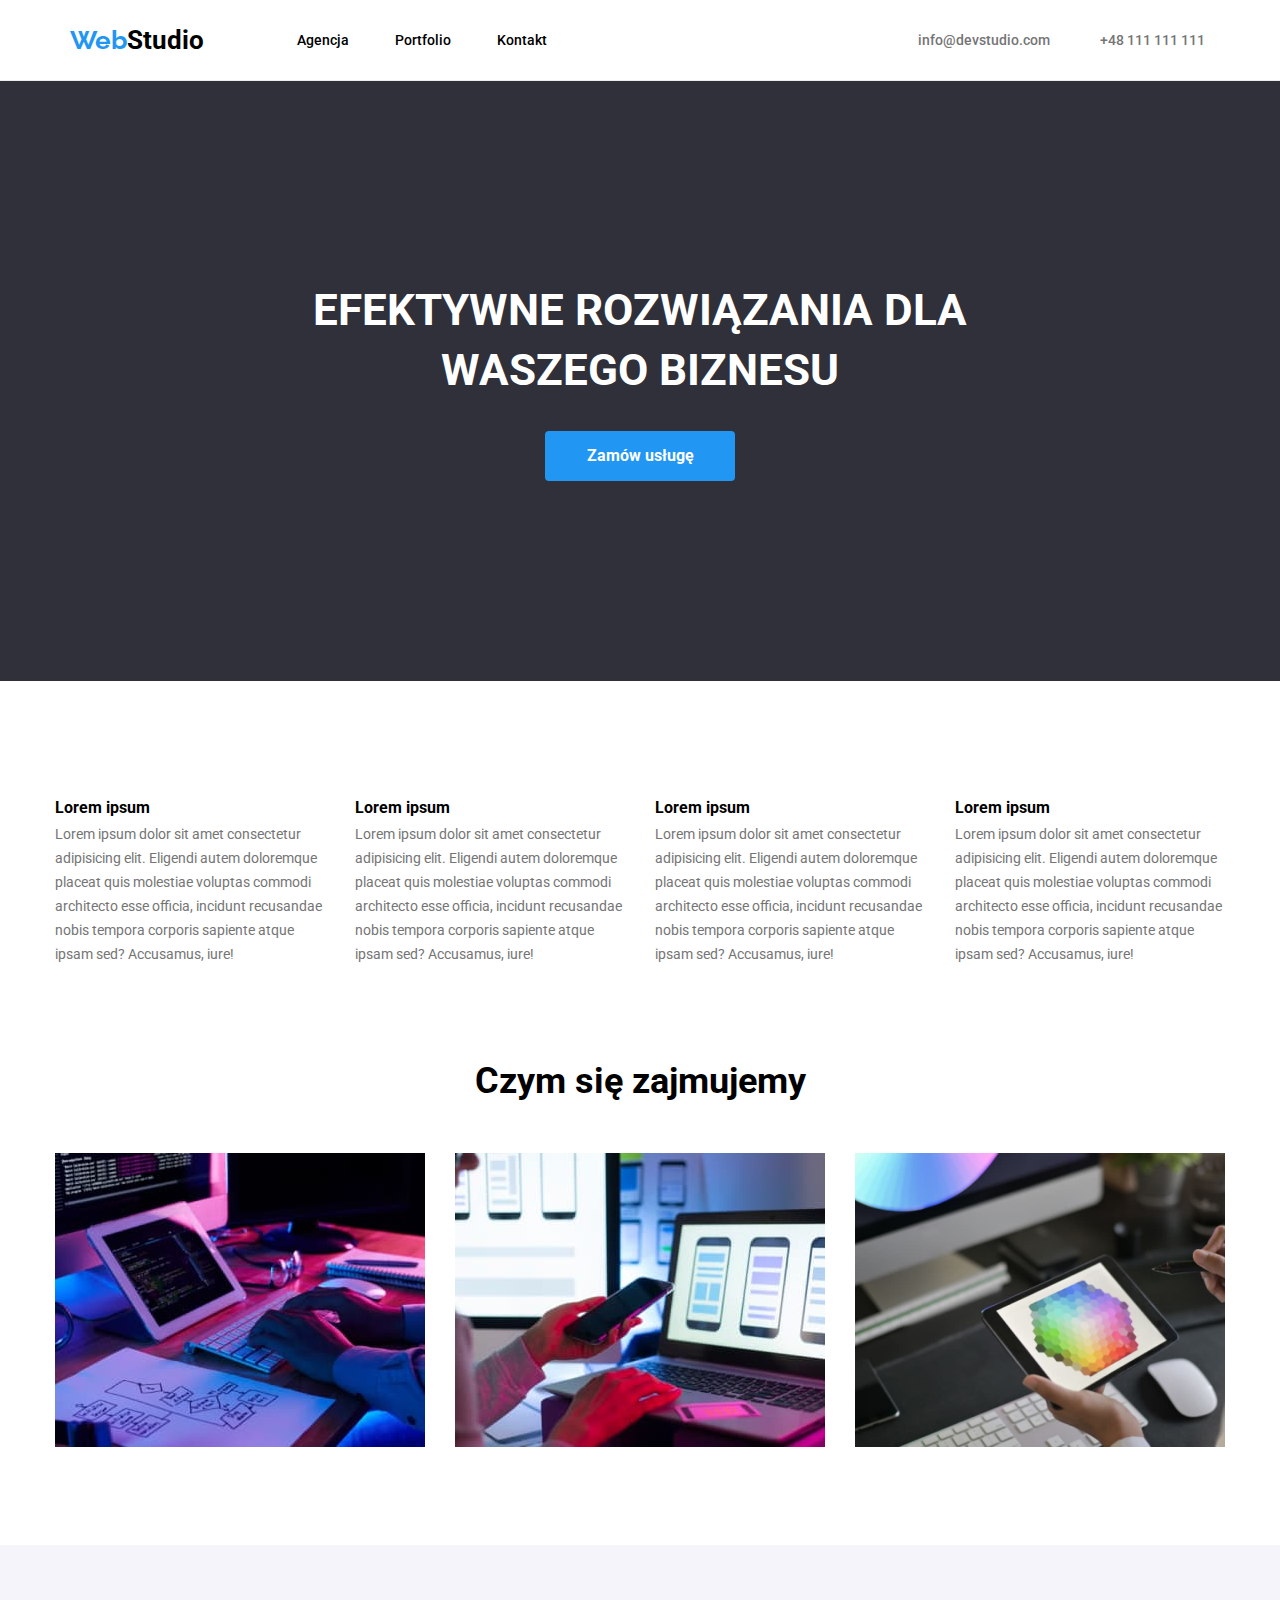
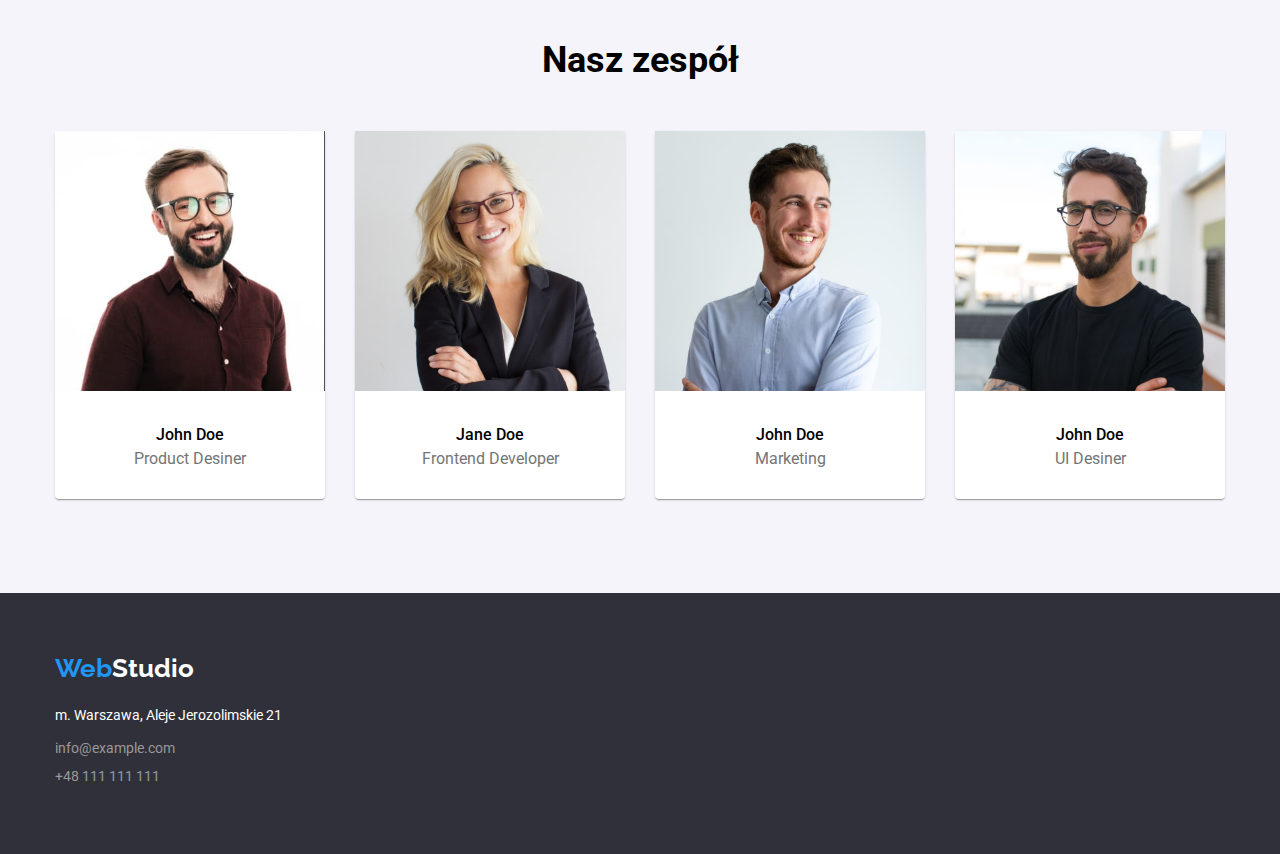
==== index.html @ 47dd6591 "init" ====
<!DOCTYPE html>
<html lang="en">
  <head>
    <meta charset="UTF-8" />
    <meta http-equiv="X-UA-Compatible" content="IE=edge" />
    <meta name="viewport" content="width=device-width, initial-scale=1.0" />
    <link rel="preconnect" href="https://fonts.googleapis.com" />
    <link rel="preconnect" href="https://fonts.gstatic.com" crossorigin />
    <link
      href="https://fonts.googleapis.com/css2?family=Raleway:wght@700&family=Roboto:wght@400;500;700;900&display=swap"
      rel="stylesheet"
    />
    <link rel="stylesheet" href="./css/modern.normalize.css" />
    <link rel="stylesheet" href="./css/styles.css" />
    <title>WebStudio</title>
  </head>
  <body>
    <header>
      <div class="container">
        <h1 class="logo">
          <a href="./index.html"><span>Web</span>Studio</a>
        </h1>
        <nav>
          <ul class="menu">
            <li><a class="nav-link" href="./index.html">Agencja</a></li>
            <li>
              <a class="nav-link" href="./portfolio.html">Portfolio</a>
            </li>
            <li><a class="nav-link" href="#Kontakt">Kontakt</a></li>
          </ul>
        </nav>
        <ul class="contact">
          <li>
            <a class="contact-link-header" href="mailto:info@devstudio.com"
              >info@devstudio.com</a
            >
          </li>
          <li>
            <a class="contact-link-header" href="tel:+48111111111"
              >+48 111 111 111</a
            >
          </li>
        </ul>
      </div>
    </header>
    <main>
      <div class="main-background">
        <h2>Efektywne rozwiązania dla waszego biznesu</h2>
        <button type="button">Zamów usługę</button>
      </div>
      <div class="container">
        <article class="article">
          <ul class="section">
            <li>
              <h3>Lorem ipsum</h3>
              <p>
                Lorem ipsum dolor sit amet consectetur adipisicing elit.
                Eligendi autem doloremque placeat quis molestiae voluptas
                commodi architecto esse officia, incidunt recusandae nobis
                tempora corporis sapiente atque ipsam sed? Accusamus, iure!
              </p>
            </li>
            <li>
              <h3>Lorem ipsum</h3>
              <p>
                Lorem ipsum dolor sit amet consectetur adipisicing elit.
                Eligendi autem doloremque placeat quis molestiae voluptas
                commodi architecto esse officia, incidunt recusandae nobis
                tempora corporis sapiente atque ipsam sed? Accusamus, iure!
              </p>
            </li>
            <li>
              <h3>Lorem ipsum</h3>
              <p>
                Lorem ipsum dolor sit amet consectetur adipisicing elit.
                Eligendi autem doloremque placeat quis molestiae voluptas
                commodi architecto esse officia, incidunt recusandae nobis
                tempora corporis sapiente atque ipsam sed? Accusamus, iure!
              </p>
            </li>
            <li>
              <h3>Lorem ipsum</h3>
              <p>
                Lorem ipsum dolor sit amet consectetur adipisicing elit.
                Eligendi autem doloremque placeat quis molestiae voluptas
                commodi architecto esse officia, incidunt recusandae nobis
                tempora corporis sapiente atque ipsam sed? Accusamus, iure!
              </p>
            </li>
          </ul>
        </article>
        <h2 class="section-header">Czym się zajmujemy</h2>
        <ul class="section activities">
          <li>
            <figure>
              <img
                src="./images/box1.jpg"
                alt="osoba pracująca przy biurku"
                width="370"
                height="294"
              />
            </figure>
          </li>
          <li>
            <figure>
              <img
                src="./images/box2.jpg"
                alt="osoba pracująca przy laptopie z telefonem w dłoni"
                width="370"
                height="294"
              />
            </figure>
          </li>
          <li>
            <figure>
              <img
                src="./images/box3.jpg"
                alt="osoba z tabletem w dłoni"
                width="370"
                height="294"
              />
            </figure>
          </li>
        </ul>
      </div>
      <div class="team-background">
        <h2 class="section-header">Nasz zespół</h2>
        <ul class="team section">
          <li class="team-card">
            <figure>
              <img
                src="./images/john_doe1.jpg"
                alt="młody mężczyzna z zarostem i w okularach"
                width="270"
                height="260"
              />
              <figcaption>
                <ul>
                  <li class="caption">John Doe</li>
                  <li class="subcaption">Product Desiner</li>
                </ul>
              </figcaption>
            </figure>
          </li>
          <li class="team-card">
            <figure>
              <img
                src="./images/jane_doe2.jpg"
                alt="młoda kobieta z blond włosami i w okularach"
                width="270"
                height="260"
              />
              <figcaption>
                <ul>
                  <li class="caption">Jane Doe</li>
                  <li class="subcaption">Frontend Developer</li>
                </ul>
              </figcaption>
            </figure>
          </li>
          <li class="team-card">
            <figure>
              <img
                src="./images/john_doe3.jpg"
                alt="młody mężczyzna z krótkim zarostem"
                width="270"
                height="260"
              />
              <figcaption>
                <ul>
                  <li class="caption">John Doe</li>
                  <li class="subcaption">Marketing</li>
                </ul>
              </figcaption>
            </figure>
          </li>
          <li class="team-card">
            <figure>
              <img
                src="./images/johh_doe4.jpg"
                alt="młody mężczynza z zarostem i w okularach ale trochę inny"
                width="270"
                height="260"
              />
              <figcaption>
                <ul>
                  <li class="caption">John Doe</li>
                  <li class="subcaption">UI Desiner</li>
                </ul>
              </figcaption>
            </figure>
          </li>
        </ul>
      </div>
    </main>
    <footer>
      <div class="container footer">
        <h3 class="logo">
          <a href="./index.html"
            ><span>Web</span><span class="logo-footer">Studio</span></a
          >
        </h3>
        <address class="address">m. Warszawa, Aleje Jerozolimskie 21</address>
        <ul>
          <li class="contact-footer">
            <a class="contact-link-footer" href="mailto:info@example.com"
              >info@example.com</a
            >
          </li>
          <li class="contact-footer">
            <a class="contact-link-footer" href="tel:+48111111111"
              >+48 111 111 111</a
            >
          </li>
        </ul>
      </div>
    </footer>
  </body>
</html>
---- css/styles.css ----
body {
  font-family: "Roboto", sans-serif;
  color: var(--text-color-global);
  background-color: var(--background-light);
}
header {
  background-color: var(--background-light);
  border-bottom: var(--main-border);
}
footer {
  background-color: var(--backgroud-dark);
}
:root {
  --backgroud-dark: #2f303a;
  --background-light: #ffffff;
  --background-medium: #f5f4fa;
  --logo-1: #2196f3;
  --logo-2: #000000;
  --logo-3: #ffffff;
  --active1: #2196f3;
  --active2: #ffffff;
  --contact-header: #757575;
  --contact-footer: hsl(0, 0%, 60%);
  --address: #ffffff;
  --main-header: #ffffff;
  --main-btn-background: #2196f3;
  --main-btn-text: #ffffff;
  --text-global: #212121;
  --text-content: #757575;
  --main-border: 1px solid #ececec;
  --card-border: 1px solid #eeeeee;
}
ul,
li {
  list-style: none;
  padding: 0;
  margin: 0;
}
h1,
h2,
h3,
p {
  margin: 0;
}
.nav-link {
  text-decoration: none;
  color: var(--text-color-global);
  font-size: 14px;
  line-height: 1.14;
  font-weight: 500;
}
.contact-link-header {
  color: var(--contact-header);
  text-decoration: none;
  font-size: 14px;
  line-height: 1.14;
  font-weight: 500;
}
.contact-link-footer {
  color: var(--contact-footer);
  text-decoration: none;
  font-size: 14px;
  line-height: 1.71;
}
.address {
  color: var(--address);
  font-size: 14px;
  line-height: 1.71;
  font-style: normal;
  margin-top: 20px;
  margin-bottom: 4.5px;
}
.contact-link-header:focus,
.contact-link-header:hover,
.contact-link-footer:focus,
.contact-link-footer:hover,
.nav-link:focus,
.nav-link:hover {
  color: var(--active1);
}
.filter-btn {
  font-size: 16px;
  line-height: 1.63;
  font-weight: 500;
  cursor: pointer;
  border: none;
  border-radius: 4px;
  padding: 6px 22px;
}
.filter-btn:focus,
.filter-btn:hover {
  color: var(--active2);
  background-color: var(--active1);
}
.article h3 {
  margin-bottom: 5px;
}
.article p {
  color: var(--text-content);
  line-height: 1.71;
  margin-top: 5px;
  max-width: 270px;
}
.article {
  font-size: 14px;
  line-height: 1.14;
}
.team {
  line-height: 1.19;
}
.team-background {
  background-color: var(--background-medium);
  margin: 0 auto;
  padding-top: 94px;
}
.team-card {
  height: 368px;
  width: 270px;
  border-radius: 4px;
  box-shadow: 0px 2px 1px -1px rgba(0, 0, 0, 0.2),
    0px 1px 1px 0px rgba(0, 0, 0, 0.14), 0px 1px 3px 0px rgba(0, 0, 0, 0.12);
  background-color: var(--background-light);
}
.team-card figcaption {
  padding: 30px;
}
.team .caption {
  font-size: 16px;
  font-weight: 500;
  text-align: center;
  margin-bottom: 5px;
}
.team .subcaption {
  color: var(--text-content);
  font-size: 16px;
  text-align: center;
  margin-top: 5px;
}
.portfolio-card {
  height: 404px;
  width: 370px;
  border-bottom: var(--card-border);
  border-right: var(--card-border);
  border-left: var(--card-border);
}
.portfolio-card figcaption {
  padding: 20px 24px;
}
.portfolio .caption {
  font-size: 18px;
  line-height: 2;
  font-weight: 700;
  margin-bottom: 2px;
}
.portfolio .subcaption {
  color: var(--text-content);
  font-size: 16px;
  line-height: 1.88;
  margin-top: 2px;
}
.main-background {
  background-color: var(--backgroud-dark);
  display: flex;
  flex-direction: column;
  margin: 0 auto;
  padding-top: 200px;
  padding-bottom: 200px;
  align-items: center;
}
.main-background h2 {
  color: var(--main-header);
  font-size: 44px;
  line-height: 1.36;
  text-align: center;
  text-transform: uppercase;
  margin-bottom: 15px;
  max-width: 696px;
}
.main-background button {
  color: var(--main-btn-text);
  background-color: var(--main-btn-background);
  font-size: 16px;
  line-height: 1.88;
  font-weight: 700;
  cursor: pointer;
  padding: 10px 41.5px;
  margin-top: 15px;
  border: none;
  border-radius: 4px;
}
.logo {
  font-size: 26px;
  line-height: 1.19;
  text-decoration: none;
  margin-right: 46.5px;
}
.logo a {
  text-decoration: none;
  color: var(--logo-2);
}
.logo span {
  font-family: "raleway";
  color: var(--logo-1);
}
.logo .logo-footer {
  color: var(--logo-3);
}
.section-header {
  font-size: 36px;
  line-height: 1.17;
  text-align: center;
  margin-bottom: 50px;
}
.container {
  display: flex;
  margin: 0 auto;
  max-width: 1200px;
  align-items: center;
  align-content: center;
  padding: 24.5px 15px;
  flex-wrap: wrap;
  justify-content: center;
}
main > .container {
  padding-bottom: 0;
}
.menu {
  display: flex;
  margin-left: 46.5px;
  margin-right: 185.5px;
  gap: 46px;
}
.contact {
  display: flex;
  margin-left: 185.5px;
  margin-right: 6px;
  gap: 50px;
}
.section {
  display: flex;
  padding-top: 94px;
  padding-bottom: 94px;
  flex-wrap: wrap;
  gap: 30px;
  margin: 0 auto;
}
.section figure {
  margin: 0 auto;
}
.section.team,
.section.activities,
.section.portfolio {
  padding-top: 0px;
}
.section.team {
  max-width: 1200px;
  padding-left: 15px;
  padding-right: 15px;
}
.filter {
  display: flex;
  gap: 8px;
  margin-top: 94px;
  margin-bottom: 50px;
}
.footer {
  display: flex;
  flex-direction: column;
  align-items: start;
  align-content: flex-start;
  padding: 60px 15px;
}
.contact-footer {
  margin: 4.5px 0px;
}
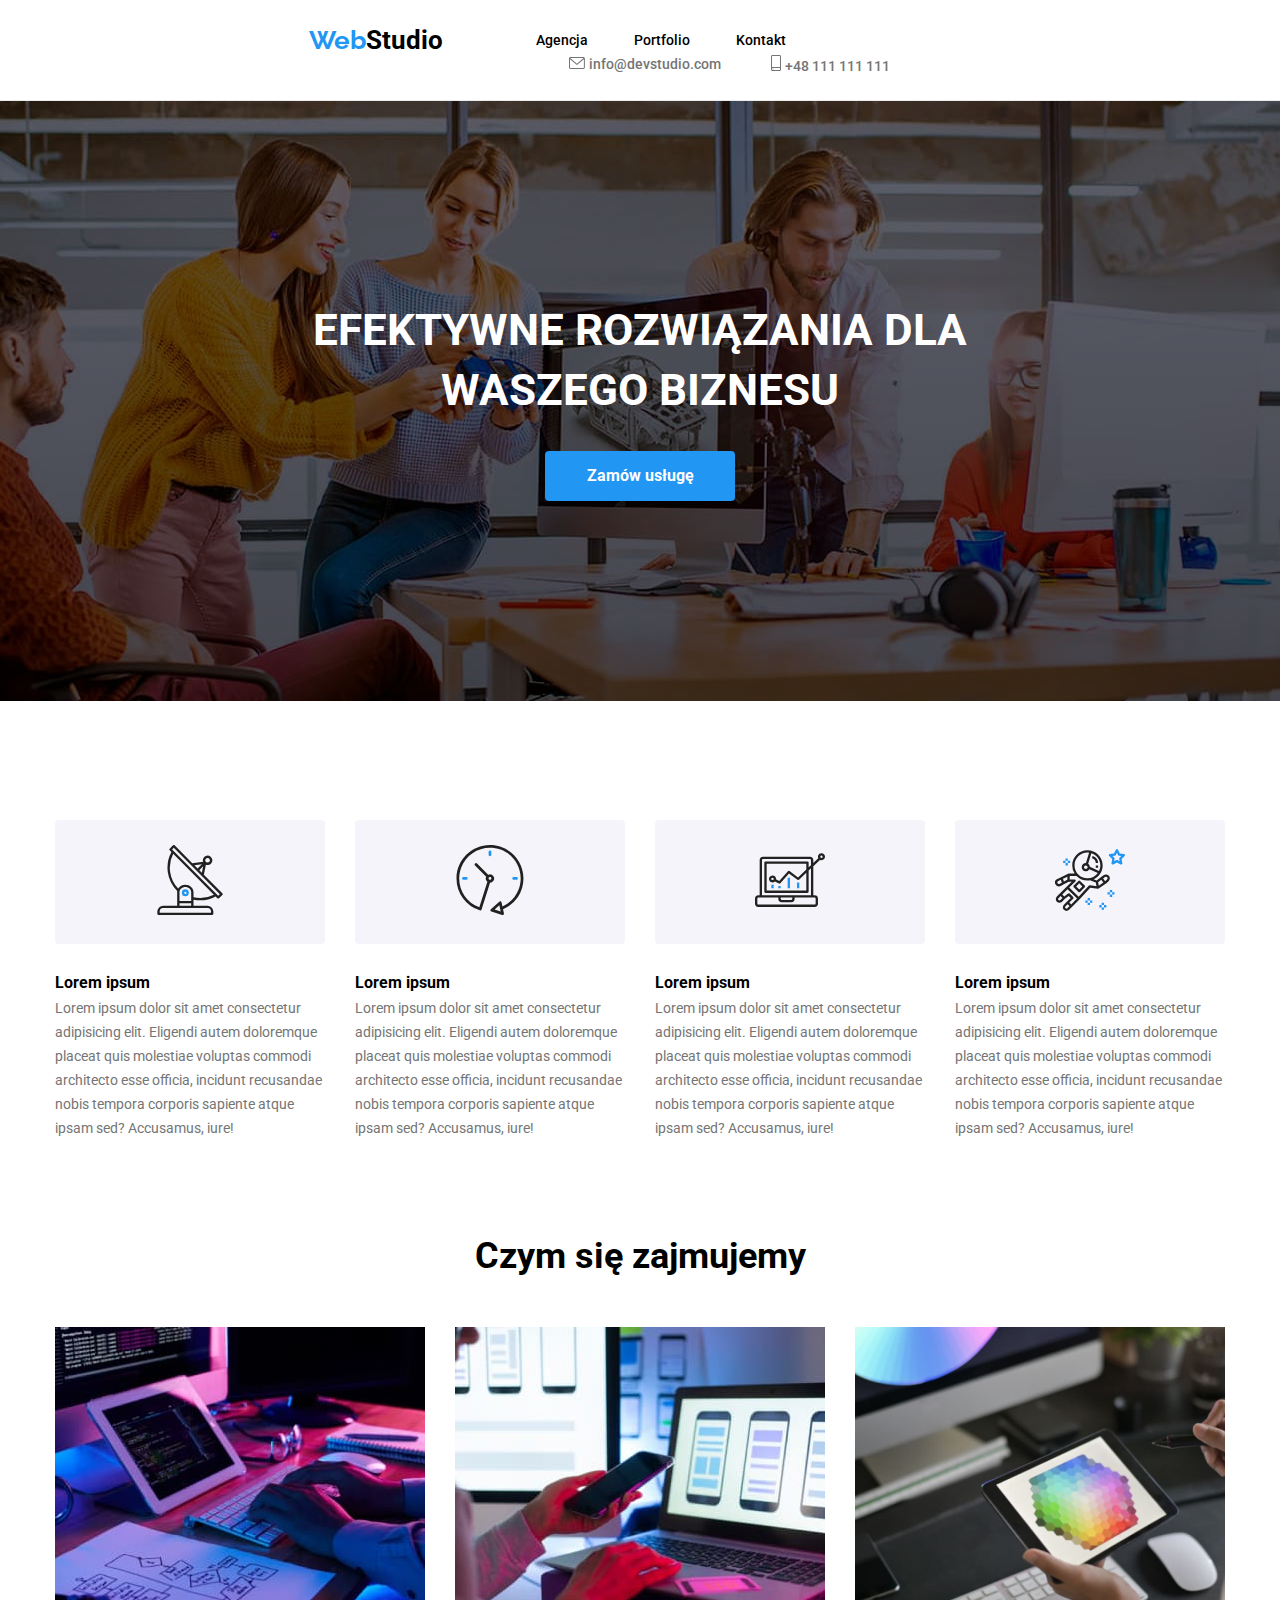
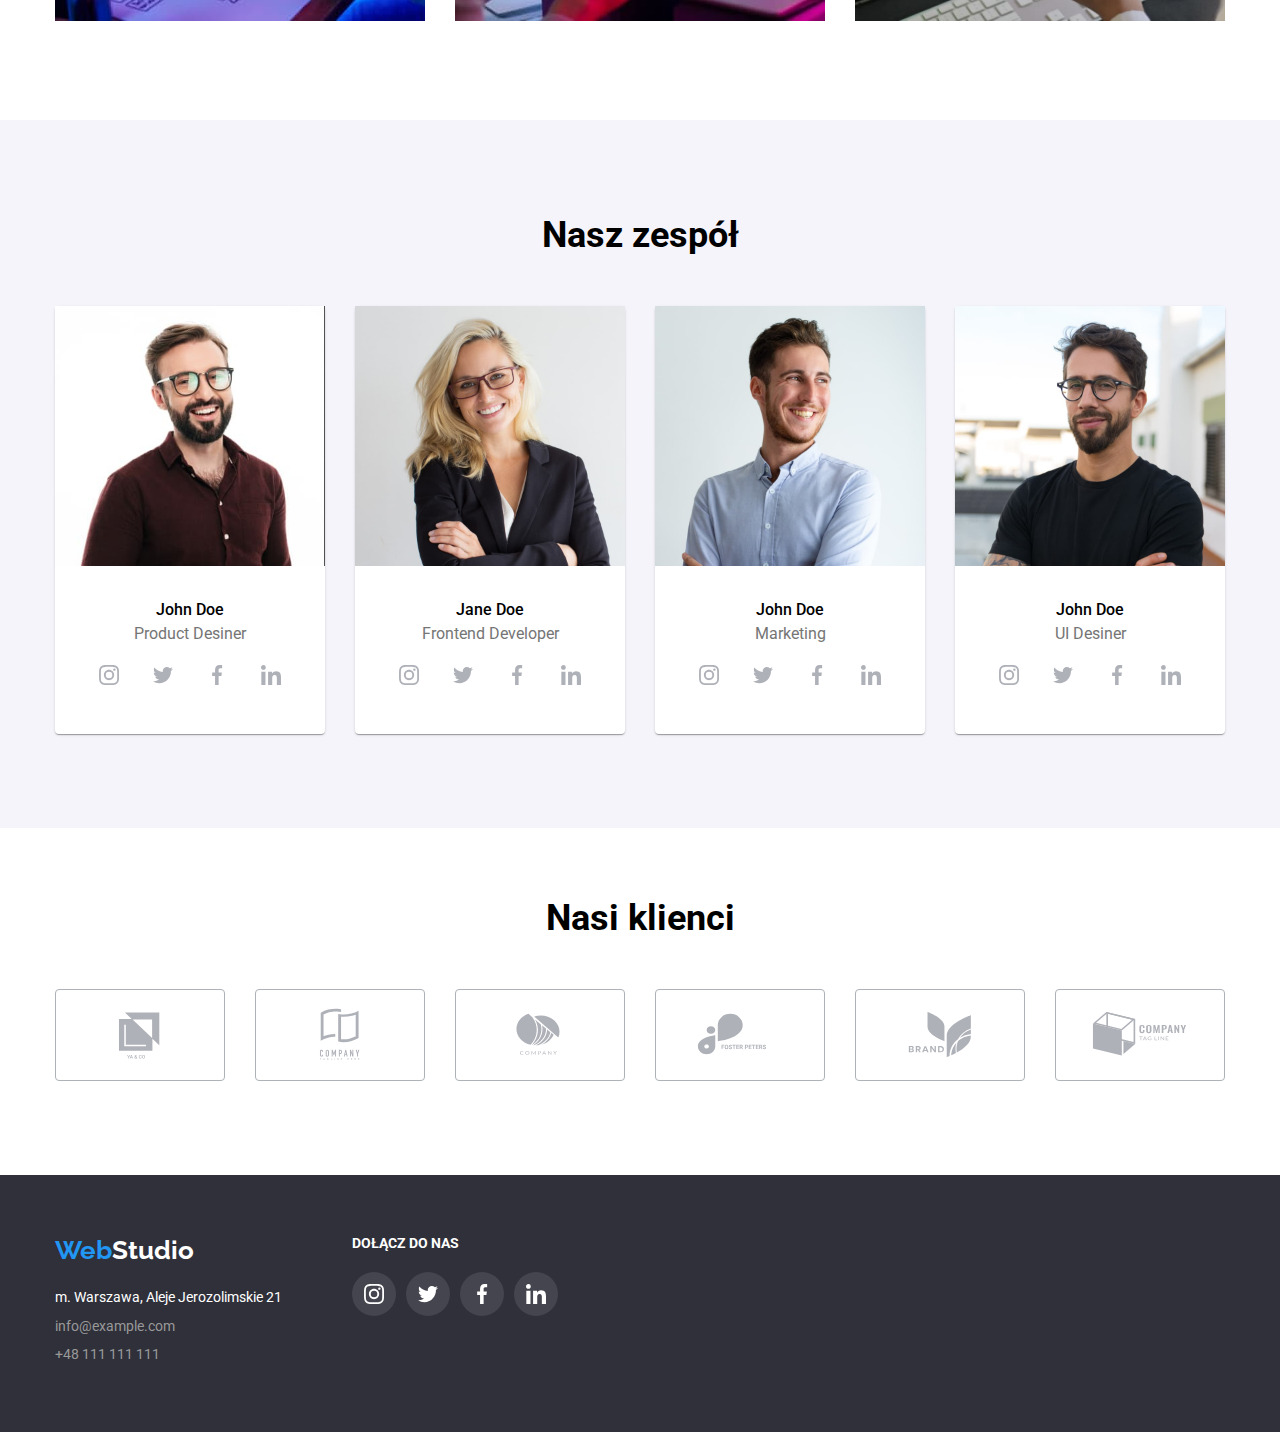
==== commit 26c5bb04: "part_x" ====
--- a/index.html
+++ b/index.html
@@ -31,14 +31,30 @@
         </nav>
         <ul class="contact">
           <li>
-            <a class="contact-link-header" href="mailto:info@devstudio.com"
-              >info@devstudio.com</a
-            >
-          </li>
-          <li>
-            <a class="contact-link-header" href="tel:+48111111111"
-              >+48 111 111 111</a
-            >
+            <div class="mail">
+              <svg width="16" height="12">
+                <use
+                  class="contact-icons"
+                  xlink:href="./images/icons.svg#icon-envelope"
+                ></use>
+              </svg>
+              <a class="contact-link-header" href="mailto:info@devstudio.com"
+                >info@devstudio.com</a
+              >
+            </div>
+          </li>
+          <li>
+            <div class="phone">
+              <svg width="10" height="16">
+                <use
+                  class="contact-icons"
+                  xlink:href="./images/icons.svg#icon-smartphone"
+                ></use>
+              </svg>
+              <a class="contact-link-header" href="tel:+48111111111"
+                >+48 111 111 111</a
+              >
+            </div>
           </li>
         </ul>
       </div>
@@ -52,6 +68,11 @@
         <article class="article">
           <ul class="section">
             <li>
+              <div class="activity-card">
+                <svg width="70" height="70">
+                  <use xlink:href="./images/icons.svg#icon-antenna"></use>
+                </svg>
+              </div>
               <h3>Lorem ipsum</h3>
               <p>
                 Lorem ipsum dolor sit amet consectetur adipisicing elit.
@@ -61,6 +82,11 @@
               </p>
             </li>
             <li>
+              <div class="activity-card">
+                <svg width="70" height="70">
+                  <use xlink:href="./images/icons.svg#icon-clock"></use>
+                </svg>
+              </div>
               <h3>Lorem ipsum</h3>
               <p>
                 Lorem ipsum dolor sit amet consectetur adipisicing elit.
@@ -70,6 +96,11 @@
               </p>
             </li>
             <li>
+              <div class="activity-card">
+                <svg width="70" height="70">
+                  <use xlink:href="./images/icons.svg#icon-diagram"></use>
+                </svg>
+              </div>
               <h3>Lorem ipsum</h3>
               <p>
                 Lorem ipsum dolor sit amet consectetur adipisicing elit.
@@ -79,6 +110,11 @@
               </p>
             </li>
             <li>
+              <div class="activity-card">
+                <svg width="70" height="70">
+                  <use xlink:href="./images/icons.svg#icon-astronaut"></use>
+                </svg>
+              </div>
               <h3>Lorem ipsum</h3>
               <p>
                 Lorem ipsum dolor sit amet consectetur adipisicing elit.
@@ -139,6 +175,48 @@
                   <li class="caption">John Doe</li>
                   <li class="subcaption">Product Desiner</li>
                 </ul>
+                <ul class="socials">
+                  <li>
+                    <div class="icon-background">
+                      <svg width="20" height="20">
+                        <use
+                          class="socials-icons"
+                          xlink:href="./images/icons.svg#icon-instagram"
+                        ></use>
+                      </svg>
+                    </div>
+                  </li>
+                  <li>
+                    <div class="icon-background">
+                      <svg width="20" height="20">
+                        <use
+                          class="socials-icons"
+                          xlink:href="./images/icons.svg#icon-twitter"
+                        ></use>
+                      </svg>
+                    </div>
+                  </li>
+                  <li>
+                    <div class="icon-background">
+                      <svg width="20" height="20">
+                        <use
+                          class="socials-icons"
+                          xlink:href="./images/icons.svg#icon-facebook"
+                        ></use>
+                      </svg>
+                    </div>
+                  </li>
+                  <li>
+                    <div class="icon-background">
+                      <svg width="20" height="20">
+                        <use
+                          class="socials-icons"
+                          xlink:href="./images/icons.svg#icon-linkedin"
+                        ></use>
+                      </svg>
+                    </div>
+                  </li>
+                </ul>
               </figcaption>
             </figure>
           </li>
@@ -155,6 +233,48 @@
                   <li class="caption">Jane Doe</li>
                   <li class="subcaption">Frontend Developer</li>
                 </ul>
+                <ul class="socials">
+                  <li>
+                    <div class="icon-background">
+                      <svg width="20" height="20">
+                        <use
+                          class="socials-icons"
+                          xlink:href="./images/icons.svg#icon-instagram"
+                        ></use>
+                      </svg>
+                    </div>
+                  </li>
+                  <li>
+                    <div class="icon-background">
+                      <svg width="20" height="20">
+                        <use
+                          class="socials-icons"
+                          xlink:href="./images/icons.svg#icon-twitter"
+                        ></use>
+                      </svg>
+                    </div>
+                  </li>
+                  <li>
+                    <div class="icon-background">
+                      <svg width="20" height="20">
+                        <use
+                          class="socials-icons"
+                          xlink:href="./images/icons.svg#icon-facebook"
+                        ></use>
+                      </svg>
+                    </div>
+                  </li>
+                  <li>
+                    <div class="icon-background">
+                      <svg width="20" height="20">
+                        <use
+                          class="socials-icons"
+                          xlink:href="./images/icons.svg#icon-linkedin"
+                        ></use>
+                      </svg>
+                    </div>
+                  </li>
+                </ul>
               </figcaption>
             </figure>
           </li>
@@ -171,6 +291,48 @@
                   <li class="caption">John Doe</li>
                   <li class="subcaption">Marketing</li>
                 </ul>
+                <ul class="socials">
+                  <li>
+                    <div class="icon-background">
+                      <svg width="20" height="20">
+                        <use
+                          class="socials-icons"
+                          xlink:href="./images/icons.svg#icon-instagram"
+                        ></use>
+                      </svg>
+                    </div>
+                  </li>
+                  <li>
+                    <div class="icon-background">
+                      <svg width="20" height="20">
+                        <use
+                          class="socials-icons"
+                          xlink:href="./images/icons.svg#icon-twitter"
+                        ></use>
+                      </svg>
+                    </div>
+                  </li>
+                  <li>
+                    <div class="icon-background">
+                      <svg width="20" height="20">
+                        <use
+                          class="socials-icons"
+                          xlink:href="./images/icons.svg#icon-facebook"
+                        ></use>
+                      </svg>
+                    </div>
+                  </li>
+                  <li>
+                    <div class="icon-background">
+                      <svg width="20" height="20">
+                        <use
+                          class="socials-icons"
+                          xlink:href="./images/icons.svg#icon-linkedin"
+                        ></use>
+                      </svg>
+                    </div>
+                  </li>
+                </ul>
               </figcaption>
             </figure>
           </li>
@@ -187,32 +349,186 @@
                   <li class="caption">John Doe</li>
                   <li class="subcaption">UI Desiner</li>
                 </ul>
+                <ul class="socials">
+                  <li>
+                    <div class="icon-background">
+                      <svg width="20" height="20">
+                        <use
+                          class="socials-icons"
+                          xlink:href="./images/icons.svg#icon-instagram"
+                        ></use>
+                      </svg>
+                    </div>
+                  </li>
+                  <li>
+                    <div class="icon-background">
+                      <svg width="20" height="20">
+                        <use
+                          class="socials-icons"
+                          xlink:href="./images/icons.svg#icon-twitter"
+                        ></use>
+                      </svg>
+                    </div>
+                  </li>
+                  <li>
+                    <div class="icon-background">
+                      <svg width="20" height="20">
+                        <use
+                          class="socials-icons"
+                          xlink:href="./images/icons.svg#icon-facebook"
+                        ></use>
+                      </svg>
+                    </div>
+                  </li>
+                  <li>
+                    <div class="icon-background">
+                      <svg width="20" height="20">
+                        <use
+                          class="socials-icons"
+                          xlink:href="./images/icons.svg#icon-linkedin"
+                        ></use>
+                      </svg>
+                    </div>
+                  </li>
+                </ul>
               </figcaption>
             </figure>
+          </li>
+        </ul>
+      </div>
+      <div class="container clients">
+        <h2 class="section-header">Nasi klienci</h2>
+        <ul class="section clients">
+          <li>
+            <div class="client-card">
+              <svg width="106" height="60">
+                <use
+                  class="brands-icons"
+                  xlink:href="./images/icons.svg#icon-logo-1"
+                ></use>
+              </svg>
+            </div>
+          </li>
+          <li>
+            <div class="client-card">
+              <svg width="106" height="60">
+                <use
+                  class="brands-icons"
+                  xlink:href="./images/icons.svg#icon-logo-2"
+                ></use>
+              </svg>
+            </div>
+          </li>
+          <li>
+            <div class="client-card">
+              <svg width="106" height="60">
+                <use
+                  class="brands-icons"
+                  xlink:href="./images/icons.svg#icon-logo-3"
+                ></use>
+              </svg>
+            </div>
+          </li>
+          <li>
+            <div class="client-card">
+              <svg width="106" height="60">
+                <use
+                  class="brands-icons"
+                  xlink:href="./images/icons.svg#icon-logo-4"
+                ></use>
+              </svg>
+            </div>
+          </li>
+          <li>
+            <div class="client-card">
+              <svg width="106" height="60">
+                <use
+                  class="brands-icons"
+                  xlink:href="./images/icons.svg#icon-logo-5"
+                ></use>
+              </svg>
+            </div>
+          </li>
+          <li>
+            <div class="client-card">
+              <svg width="106" height="60">
+                <use
+                  class="brands-icons"
+                  xlink:href="./images/icons.svg#icon-logo-6"
+                ></use>
+              </svg>
+            </div>
           </li>
         </ul>
       </div>
     </main>
     <footer>
       <div class="container footer">
-        <h3 class="logo">
-          <a href="./index.html"
-            ><span>Web</span><span class="logo-footer">Studio</span></a
-          >
-        </h3>
-        <address class="address">m. Warszawa, Aleje Jerozolimskie 21</address>
-        <ul>
-          <li class="contact-footer">
-            <a class="contact-link-footer" href="mailto:info@example.com"
-              >info@example.com</a
+        <div class="footer-column-1">
+          <h3 class="logo">
+            <a href="./index.html"
+              ><span>Web</span><span class="logo-footer">Studio</span></a
             >
-          </li>
-          <li class="contact-footer">
-            <a class="contact-link-footer" href="tel:+48111111111"
-              >+48 111 111 111</a
-            >
-          </li>
-        </ul>
+          </h3>
+          <address class="address">m. Warszawa, Aleje Jerozolimskie 21</address>
+          <ul>
+            <li class="contact-footer">
+              <a class="contact-link-footer" href="mailto:info@example.com"
+                >info@example.com</a
+              >
+            </li>
+            <li class="contact-footer">
+              <a class="contact-link-footer" href="tel:+48111111111"
+                >+48 111 111 111</a
+              >
+            </li>
+          </ul>
+        </div>
+        <div class="footer-coulumn-2">
+          <span class="JoinUs">Dołącz do nas</span>
+          <ul class="socials footer-socials">
+            <li>
+              <div class="icon-background">
+                <svg width="20" height="20">
+                  <use
+                    class="socials-icons"
+                    xlink:href="./images/icons.svg#icon-instagram"
+                  ></use>
+                </svg>
+              </div>
+            </li>
+            <li>
+              <div class="icon-background">
+                <svg width="20" height="20">
+                  <use
+                    class="socials-icons"
+                    xlink:href="./images/icons.svg#icon-twitter"
+                  ></use>
+                </svg>
+              </div>
+            </li>
+            <li>
+              <div class="icon-background">
+                <svg width="20" height="20">
+                  <use
+                    class="socials-icons"
+                    xlink:href="./images/icons.svg#icon-facebook"
+                  ></use>
+                </svg>
+              </div>
+            </li>
+            <li>
+              <div class="icon-background">
+                <svg width="20" height="20">
+                  <use
+                    class="socials-icons"
+                    xlink:href="./images/icons.svg#icon-linkedin"
+                  ></use>
+                </svg>
+              </div>
+            </li>
+          </ul>
+        </div>
       </div>
     </footer>
   </body>
--- a/css/styles.css
+++ b/css/styles.css
@@ -1,15 +1,3 @@
-body {
-  font-family: "Roboto", sans-serif;
-  color: var(--text-color-global);
-  background-color: var(--background-light);
-}
-header {
-  background-color: var(--background-light);
-  border-bottom: var(--main-border);
-}
-footer {
-  background-color: var(--backgroud-dark);
-}
 :root {
   --backgroud-dark: #2f303a;
   --background-light: #ffffff;
@@ -29,6 +17,19 @@
   --text-content: #757575;
   --main-border: 1px solid #ececec;
   --card-border: 1px solid #eeeeee;
+  --icon: #afb1b8;
+}
+body {
+  font-family: "Roboto", sans-serif;
+  color: var(--text-color-global);
+  background-color: var(--background-light);
+}
+header {
+  background-color: var(--background-light);
+  border-bottom: var(--main-border);
+}
+footer {
+  background-color: var(--backgroud-dark);
 }
 ul,
 li {
@@ -92,6 +93,12 @@
   color: var(--active2);
   background-color: var(--active1);
 }
+.activity-card {
+  background-color: var(--background-medium);
+  padding: 25px 100px;
+  margin-bottom: 30px;
+  border-radius: 4px;
+}
 .article h3 {
   margin-bottom: 5px;
 }
@@ -114,13 +121,18 @@
   padding-top: 94px;
 }
 .team-card {
-  height: 368px;
+  height: 428px;
   width: 270px;
   border-radius: 4px;
   box-shadow: 0px 2px 1px -1px rgba(0, 0, 0, 0.2),
     0px 1px 1px 0px rgba(0, 0, 0, 0.14), 0px 1px 3px 0px rgba(0, 0, 0, 0.12);
   background-color: var(--background-light);
 }
+.socials {
+  display: flex;
+  justify-content: center;
+  gap: 10px;
+}
 .team-card figcaption {
   padding: 30px;
 }
@@ -135,6 +147,7 @@
   font-size: 16px;
   text-align: center;
   margin-top: 5px;
+  margin-bottom: 10px;
 }
 .portfolio-card {
   height: 404px;
@@ -159,13 +172,19 @@
   margin-top: 2px;
 }
 .main-background {
-  background-color: var(--backgroud-dark);
+  /* background-color: var(--backgroud-dark); */
   display: flex;
   flex-direction: column;
   margin: 0 auto;
   padding-top: 200px;
   padding-bottom: 200px;
   align-items: center;
+  background: linear-gradient(rgba(0, 0, 0, 0.3), rgba(0, 0, 0, 0.5)),
+    url(../images/background.jpg);
+  background-size: cover;
+  background-position: center;
+  max-width: 1600px;
+  height: 600px;
 }
 .main-background h2 {
   color: var(--main-header);
@@ -249,7 +268,8 @@
 }
 .section.team,
 .section.activities,
-.section.portfolio {
+.section.portfolio,
+.section.clients {
   padding-top: 0px;
 }
 .section.team {
@@ -257,6 +277,14 @@
   padding-left: 15px;
   padding-right: 15px;
 }
+.container.clients {
+  padding-top: 69.5px;
+  gap: 0px;
+}
+.container.clients h2 {
+  padding-left: 150px;
+  padding-right: 150px;
+}
 .filter {
   display: flex;
   gap: 8px;
@@ -265,11 +293,76 @@
 }
 .footer {
   display: flex;
-  flex-direction: column;
   align-items: start;
   align-content: flex-start;
+  justify-content: flex-start;
   padding: 60px 15px;
 }
 .contact-footer {
   margin: 4.5px 0px;
 }
+.footer-coulumn-2 {
+  margin-left: 70px;
+}
+.JoinUs {
+  display: block;
+  margin-bottom: 20px;
+  text-transform: uppercase;
+  font-weight: 700;
+  font-size: 14px;
+  line-height: calc(16.41 / 14);
+  color: var(--address);
+}
+.contact-icons {
+  fill: var(--contact-header);
+}
+.mail:hover .contact-icons,
+.phone:hover .contact-icons {
+  fill: var(--active1);
+}
+.mail:hover .contact-link-header,
+.phone:hover .contact-link-header {
+  color: var(--active1);
+}
+.socials-icons {
+  fill: var(--icon);
+}
+.footer-socials .socials-icons {
+  fill: var(--logo-3);
+}
+.icon-background {
+  width: 44px;
+  height: 44px;
+  border-radius: 50%;
+  background-color: var(--background-light);
+  display: flex;
+  justify-content: center;
+  align-items: center;
+}
+.footer-socials .icon-background {
+  background-color: rgba(255, 255, 255, 0.1);
+}
+.icon-background:hover .socials-icons {
+  fill: var(--active2);
+}
+.icon-background:hover {
+  background-color: var(--active1);
+}
+.client-card {
+  width: 170px;
+  height: 92px;
+  border: 1px solid var(--icon);
+  border-radius: 4px;
+  display: flex;
+  justify-content: center;
+  align-items: center;
+}
+.client-card:hover {
+  border: 1px solid var(--active1);
+}
+.brands-icons {
+  fill: var(--icon);
+}
+.client-card:hover .brands-icons {
+  fill: var(--active1);
+}
